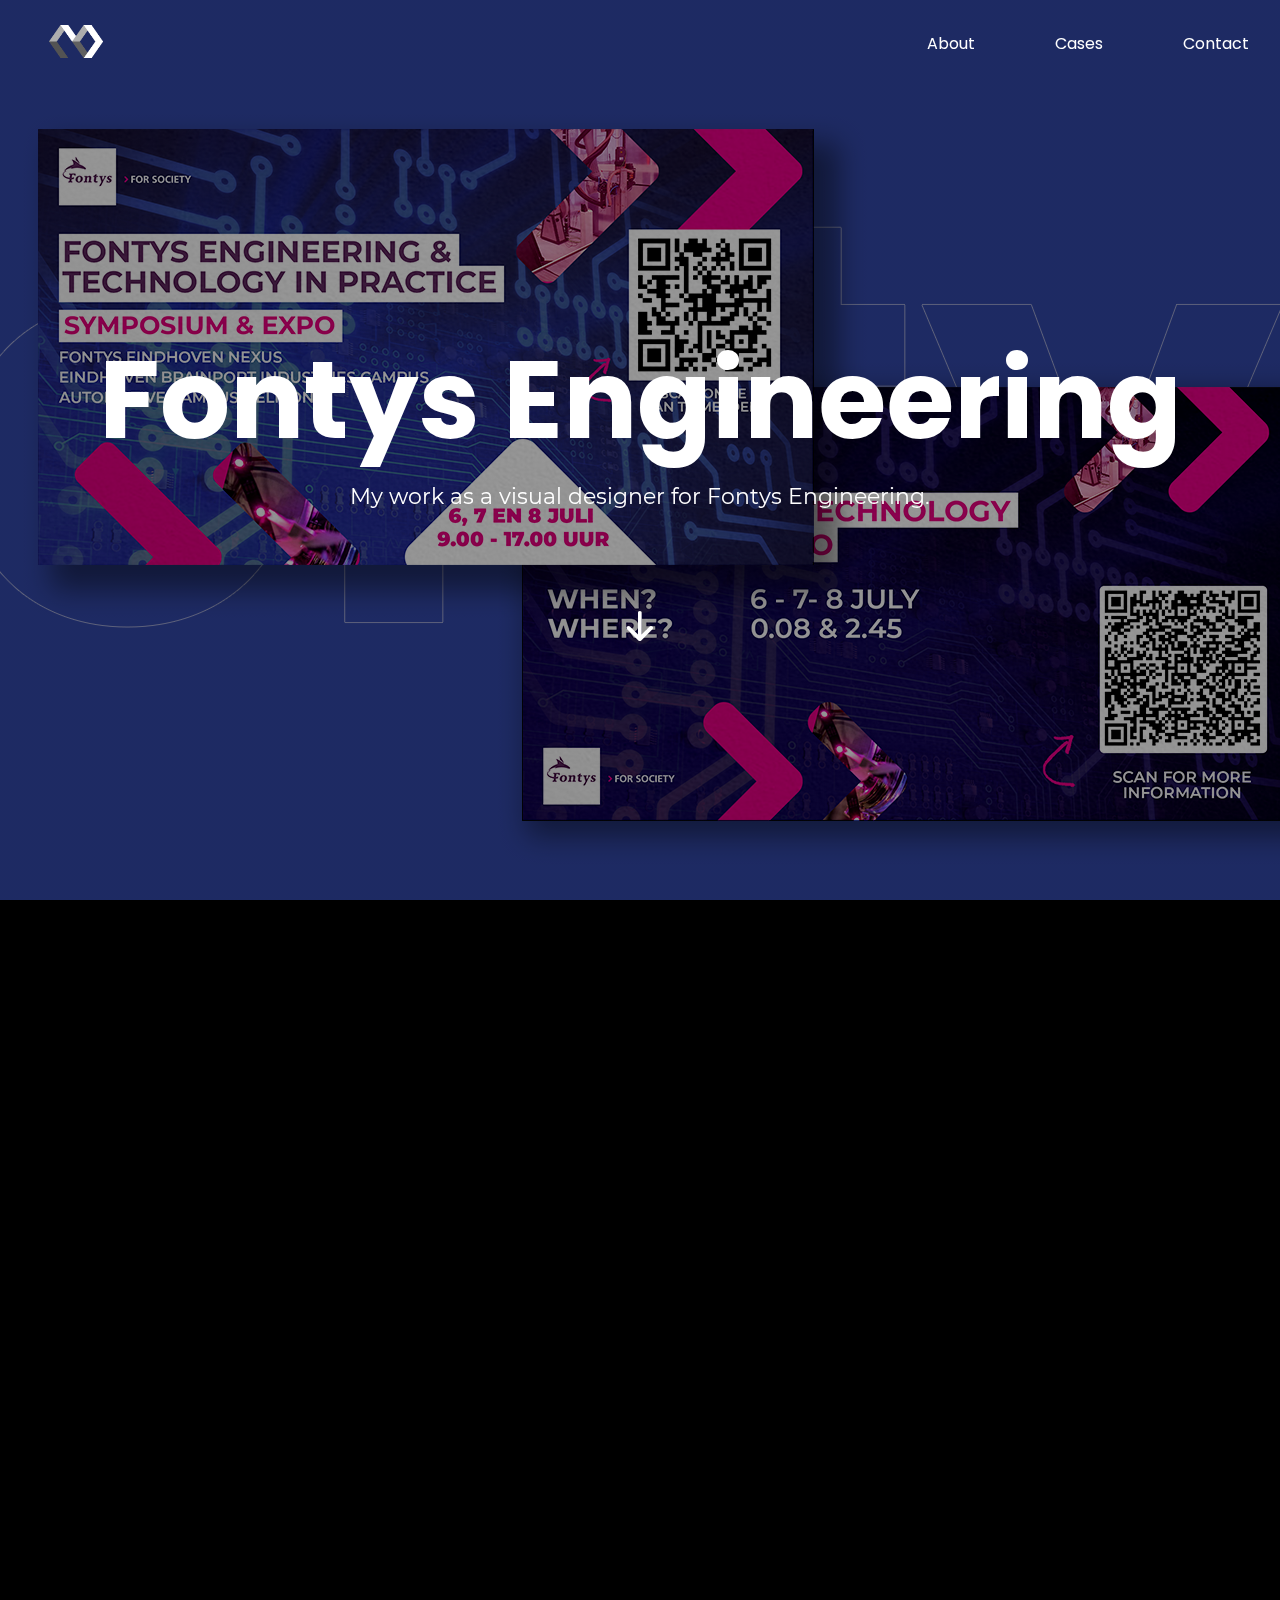
==== fontys.html @ a90e175c "Next-project knoppen toegevoegd" ====
<!doctype html>
<!--

  __  __      _   _          _____ _     _ _
 |  \/  |    | | | |        / ____| |   (_|_)
 | \  / | ___| |_| |_ ___  | |  __| |__  _ _ ___  ___ _ __
 | |\/| |/ _ \ __| __/ _ \ | | |_ | '_ \| | / __|/ _ \ '_ \
 | |  | |  __/ |_| ||  __/ | |__| | | | | | \__ \  __/ | | |
 |_|  |_|\___|\__|\__\___|  \_____|_| |_|_| |___/\___|_| |_|
                                         _/ |
                                        |__/
Wat leuk dat je op mijn site kijkt!
Interesse? De site is te vinden op mijn GitHub :)
Als je vragen hebt, neem vooral contact met me op. Ik help je graag!

-->

<html lang="en" xmlns="http://www.w3.org/1999/html">
<head>
    <meta charset="UTF-8">
    <meta name="viewport"
          content="width=device-width, user-scalable=no, initial-scale=1.0, maximum-scale=1.0, minimum-scale=1.0">
    <meta http-equiv="X-UA-Compatible" content="ie=edge">
    <link href="https://cdn.jsdelivr.net/npm/bootstrap@5.1.3/dist/css/bootstrap.min.css" rel="stylesheet"
          integrity="sha384-1BmE4kWBq78iYhFldvKuhfTAU6auU8tT94WrHftjDbrCEXSU1oBoqyl2QvZ6jIW3" crossorigin="anonymous">
    <link rel="stylesheet" href="css/style.css">
    <link rel="icon" href="img/mglogo.svg">
    <link rel="stylesheet" href="https://unpkg.com/aos@next/dist/aos.css">
    <link rel="stylesheet" href="https://cdn.jsdelivr.net/npm/bootstrap-icons@1.8.1/font/bootstrap-icons.css">
    <title>Fontys — Mette Ghijsen</title>
</head>
<body>

<header class="header">
    <nav class="navbar">
        <a href="index.html" class="nav-logo" cursor-class="arrow">
            <!--            <svg xmlns="http://www.w3.org/2000/svg" xmlns:xlink="http://www.w3.org/1999/xlink"-->
            <!--                 viewBox="0 0 194.13 164.74">-->
            <!--                <defs>-->
            <!--                    <style>.g {-->
            <!--                        isolation: isolate;-->
            <!--                    }-->

            <!--                    .h {-->
            <!--                        fill: #fff;-->
            <!--                        font-family: Nano, Nano;-->
            <!--                        font-size: 146.43px;-->
            <!--                    }</style>-->
            <!--                </defs>-->
            <!--                <g id="a" class="g">-->
            <!--                    <g id="b">-->
            <!--                        <text class="h" transform="translate(110.69 128.13)">-->
            <!--                            <tspan x="0" y="0">g</tspan>-->
            <!--                        </text>-->
            <!--                    </g>-->
            <!--                    <g id="c">-->
            <!--                        <image id="d" transform="translate(42.24 55.27) scale(.24)"-->
            <!--                               xlink:href="[data-uri]"/>-->
            <!--                    </g>-->
            <!--                    <g id="e">-->
            <!--                        <image id="f" transform="translate(0 55.27) scale(.24)"-->
            <!--                               xlink:href="[data-uri]"/>-->
            <!--                    </g>-->
            <!--                </g>-->
            <!--            </svg>-->
            <img src="img/metteghijsenlogo.png" alt="mglogo">
        </a>
        <ul class="nav-menu">
            <li class="nav-item">
                <a href="#nicetomeetyou" class="nav-link" cursor-class="arrow">About</a>
            </li>
            <li class="nav-item">
                <a href="#cases" class="nav-link" cursor-class="arrow">Cases</a>
            </li>
            <li class="nav-item">
                <a href="#contact" class="nav-link" cursor-class="arrow">Contact</a>
            </li>
        </ul>
        <div class="hamburger" cursor-class="arrow">
            <span class="bar"></span>
            <span class="bar"></span>
            <span class="bar"></span>
        </div>
    </nav>
</header>

<main class="content">
    <div id="cursor">
        <div class="cursor__circle"></div>
    </div>

    <!--    Project header-->
    <section class="project-header fontys-engineering">
        <div class="container">
            <div class="row">
                <div class="col-sm-12 project-title" data-aos="fade-up" data-aos-duration="500">
                    <p>Fontys Engineering</p>
                </div>
                <div class="col-sm-12">
                    <div class="project-subtitle" data-aos="fade-up" data-aos-duration="500">
                        <p>My work as a visual designer for Fontys Engineering.</p>
                    </div>
                </div>
                <div class="col-sm-12">
                    <a class="scrolldown" href="#project-description"><i class="bi bi-arrow-down-short"
                                                                         cursor-class="arrow"></i></a>
                </div>
            </div>
        </div>
    </section>

    <section class="project-description" id="project-description">
        <div class="container">
            <div class="row">
                <div class="col-sm-6" data-aos="fade-up" data-aos-duration="500">
                    <div class="title-filled">
                        <h2> talking about <br> my side job</h2>
                    </div>
                </div>
                <div class="col-sm-6">
                    <div class="description-text" data-aos="fade-up" data-aos-duration="500">
                        <p>As a side job, during my first and second year I worked at Fontys Centre of Expertise, a
                            department that falls within Fontys Engineering. Every semester Fontys organizes a symposium
                            for all its students. This way students can show their work, and get in
                            contact with large companies. <br><br> My task was to create all the web pages within the
                            Fontys website. These webpages were used to showcase the students' projects. I also had to
                            make
                            posters, Photoshop templates, cards and LinkedIn posts for promotion. I also made
                            the visual presentation for during the symposium.
                            <br><br>
                            All the webpages weren't made using plain HTML, CSS and Javascript. Instead they were made
                            using a content management system. Since I worked with this system for over a year, I became
                            proficient with the program.
                        </p>

                        <a href="https://fontys.nl/Onderzoek/Ondersteunende-technologieen-1/Kennisdelen/Engineering-and-Technology-in-Practice-July-2022.htm"
                           target="_blank" cursor-class="arrow">→
                            Fontys Symposium Landing Page</a>
                        <br>
                        <a href="https://fontys.nl/Onderzoek/Ondersteunende-technologieen-1/Kennisdelen/Engineering-and-Technology-in-Practice-July-2022/Overview-projects-Applied-Natural-Sciences.htm"
                           target="_blank" cursor-class="arrow">→
                            Fontys Project Overview Page</a>
                    </div>
                </div>
                <div class="col-sm-4">
                    <div class="project-image">
                        <img src="img/case-img/fontys/Scherm.png" alt="project-image" data-aos="fade-up"
                             data-aos-duration="500">
                    </div>
                </div>
                <div class="col-sm-4">
                    <div class="project-image">
                        <img src="img/case-img/fontys/PlattegrondNexus01.png" alt="project-image" data-aos="fade-up"
                             data-aos-duration="500">
                    </div>
                </div>
                <div class="col-sm-4">
                    <div class="project-image">
                        <img src="img/case-img/fontys/PlattegrondNexus2.png" alt="project-image" data-aos="fade-up"
                             data-aos-duration="500">
                    </div>
                </div>
            </div>
        </div>
        </div>
    </section>

    <section class="project-description">
        <div class="container">
            <div class="row">
                <div class="col-sm-6" data-aos="fade-up" data-aos-duration="500">
                    <div class="title-filled">
                        <h2>psd templates</h2>
                    </div>
                    <div class="title-outline">
                        <h2>for students</h2>
                    </div>
                </div>
                <div class="col-sm-6">
                    <div class="description-text" data-aos="fade-up" data-aos-duration="1000">
                        <p>At the second edition of Engineering & Technology in Practice, there was not only a
                            symposium, but also an exhibition in the school building. Students could place their school
                            project somewhere in the building. In order to match projects to the right students, posters
                            had to be made.
                            <br><br>
                            My task was to create a PSD template for these posters in the style of
                            Fontys Engineering that the students could fill out.
                        </p>
                    </div>
                </div>
                <div class="project-image">
                    <img src="img/case-img/fontys/psdtemplate.PNG" alt="project-image" data-aos="fade-up"
                         data-aos-duration="500">
                </div>
            </div>
        </div>
    </section>

    <section class="project-description">
        <div class="container">
            <div class="row">
                <div class="col-sm-6" data-aos="fade-up" data-aos-duration="500">
                    <div class="title-filled">
                        <h2>visual elements</h2>
                    </div>
                    <div class="title-outline">
                        <h2>examples</h2>
                    </div>
                    <div class="project-image">
                        <img src="img/case-img/fontys/PlattegrondPoster3.png" alt="project-image" data-aos="fade-up"
                             data-aos-duration="500">
                    </div>
                </div>
                <div class="col-sm-6">
                    <div class="project-image">
                        <img src="img/case-img/fontys/Planning1.png" alt="project-image" data-aos="fade-up"
                             data-aos-duration="500">
                    </div>
                    <div class="project-image">
                        <img src="img/case-img/fontys/UitnodigingOudersV4.png" alt="project-image" data-aos="fade-up"
                             data-aos-duration="500">
                    </div>
                    <div class="project-image">
                        <img src="img/case-img/fontys/Innovation%20Engineering.png" alt="project-image" data-aos="fade-up"
                             data-aos-duration="500">
                    </div>
                </div>
                <div class="col-sm-6">
                    <div class="project-image">
                        <img src="img/case-img/fontys/Mechatronics.png" alt="project-image" data-aos="fade-up"
                             data-aos-duration="500">
                    </div>
                    <div class="project-image">
                        <img src="img/case-img/fontys/Automotive.png" alt="project-image" data-aos="fade-up"
                             data-aos-duration="500">
                    </div>
                </div>
                <div class="col-sm-6">
                    <div class="project-image">
                        <img src="img/case-img/fontys/Applied%20Natural%20Sciences.png" alt="project-image" data-aos="fade-up"
                             data-aos-duration="500">
                    </div>
                    <div class="project-image">
                        <img src="img/case-img/fontys/Electrical%20Engineering.png" alt="project-image" data-aos="fade-up"
                             data-aos-duration="500">
                    </div>
                </div>

            </div>
        </div>
    </section>

    <section class="whitespace">
        <h2 data-aos="fade-up" data-aos-duration="500">it's a wrap!</h2>
    </section>

    <section>
        <a href="pWebsiteS2.html" class="project-header portfolio-sem2 next-project">
            <div class="container">
                <div class="row">
                    <div class="col-sm-12 project-title" data-aos="fade-up" data-aos-duration="500">
                        <p>Portfolio S2</p>
                    </div>
                    <div class="col-sm-12">
                        <div class="project-subtitle" data-aos="fade-up" data-aos-duration="500" cursor-class="arrow">
                            <p>Next case →</p>
                        </div>
                    </div>
                </div>
            </div>
        </a>
    </section>

    <section class="contact" id="contact">
        <div class="container">
            <div class="row">
                <div class="col-sm-12" data-aos="fade-up" data-aos-duration="500">
                    <div class="contact-title">
                        <h2>let's talk!</h2>
                    </div>
                </div>
                <div class="col-sm-12" data-aos="fade-up" data-aos-duration="500">
                    <div class="contact-description">
                        <div class="contact-description-heading">
                            <p>
                                Do you have a new challenge for me or just want to say hello? <br>
                                Then contact me via email or social media. Talk to you there!
                            </p>
                        </div>

                        <h3>Say hello</h3>
                        <p><a href="mailto: mette.ghijsen@student.fontys.nl" cursor-class="arrow"> →
                            mette.ghijsen@student.fontys.nl</a></p>

                        <h3>Social Media</h3>
                        <p><a href="https://github.com/metteghijsen" target="_blank" cursor-class="arrow">→
                            Github </a><br>
                            <a href="https://www.linkedin.com/in/mette-ghijsen-857594203/" target="_blank"
                               cursor-class="arrow"> →
                                LinkedIn</a>
                        </p>
                    </div>
                    <div class="copyright">
                        <p id="copyright"></p>
                    </div>
                </div>
            </div>
        </div>
    </section>
</main>

<a class="gotopbutton" id="gotopbutton" cursor-class="arrow" href="#"><i class="bi bi-arrow-up-short"></i></a>

<script src="https://unpkg.com/aos@next/dist/aos.js"></script>
<script>
    AOS.init();
</script>
<script src="script/script.js"></script>
</body>
</html>
---- css/style.css ----
@import url('https://fonts.googleapis.com/css2?family=Roboto:ital,wght@0,500;1,400&display=swap');

:root{
    --background-color: #000000;
    --blue: #4369FB;
    --red: #E85D5D;
    --yellow: #FFB650;
    --green: #09CC71;
    --text-color: white;
}

html, body {
    height: 100%;
    min-height: 100%;
    margin: 0;
    scroll-behavior: smooth;
    background-color: var(--background-color);
    user-select: none;
}

body{
    overflow-x: hidden;
}

/* width */
::-webkit-scrollbar {
    display: none;
}

@font-face {
    font-family: "Nano";
    src: url("../fonts/nano.woff") format("woff");
}

@font-face {
    font-family: "Poppins-Regular";
    src: url("../fonts/Poppins-Regular.woff") format("woff");
}

@font-face {
    font-family: "Poppins-Bold";
    src: url("../fonts/Poppins-Bold.woff") format("woff");
}

@font-face {
    font-family: "Montserrat-Regular";
    src: url("../fonts/Montserrat-Regular.woff") format("woff");
}

@font-face {
    font-family: "Montserrat-Semibold";
    src: url("../fonts/Montserrat-SemiBold.ttf") format("truetype");
}

@font-face {
    font-family: "Montserrat-Bold";
    src: url("../fonts/Montserrat-Bold.woff") format("woff");
}

@keyframes  moveDown{
    0% {
        transform: translateY(0vh);
    }
    100% {
        transform: translateY(2vh);
    }
}

/*@keyframes moveShape{*/
/*    0% {*/
/*        transform: translateY(0vh) rotate(90deg) scale(2);*/
/*    }*/
/*    50% {*/
/*        transform: translateY(2vh) rotate(90deg) scale(2);*/
/*    }*/
/*    100% {*/
/*        transform: translateY(0vh) rotate(90deg) scale(2);*/
/*    }*/
/*}*/

/*Cursor styling*/
#cursor {
    position: fixed;
    z-index: 99;
    left: 0;
    top: 0;
    pointer-events: none;
    will-change: transform;
    mix-blend-mode: difference;
}

@media (hover: hover) and (pointer: fine) {
    .cursor__circle {
        width: 64px;
        height: 64px;
        margin-top: -50%;
        margin-left: -50%;
        border-radius: 50%;
        border: solid 1px rgba(227, 222, 193, 0.64);
        transition: opacity 0.3s cubic-bezier(0.25, 1, 0.5, 1),
        background-color 0.3s cubic-bezier(0.25, 1, 0.5, 1),
        border-color 0.3s cubic-bezier(0.25, 1, 0.5, 1),
        width 0.3s cubic-bezier(0.25, 1, 0.5, 1),
        height 0.3s cubic-bezier(0.25, 1, 0.5, 1);
    }

    #cursor.arrow .cursor__circle{
        width: 128px;
        height: 128px;
        background-color: var(--blue);
        border-color: var(--blue);
    }

    #cursor.arrow::after{
        content: '';
        position: absolute;
        left: -50%;
        top: -50%;
        width: 100%;
        height: 100%;
        background-image: url('https://svgshare.com/i/MzQ.svg');
        background-repeat: no-repeat;
        background-position: center;
    }

    #cursor.subtle .cursor__circle{
        opacity: 0.16;
    }

    #cursor.overlay .cursor__circle{
        width: 48px;
        height: 48px;
        background-color: rgba(227, 222, 193, 0.08);
        border-color: transparent;
    }
}

* {
    margin: 0;
    padding: 0;
    border: none;
    outline: none;
    text-decoration: none;
}

a{
    text-decoration: none;
}

.image-container{
    overflow: hidden;
    cursor: pointer;
    width: 100%;
    height: 75%;
    /*   margin-bottom: 0.5vw; */
    margin-top: 10vw;
}

.image-container img{
    width: 100%;
    height: 100%;
    object-fit: cover;
    filter: brightness(95%);
    transition: transform 0.6s cubic-bezier(0.25, 1, 0.5, 1);
}

.underline{
    position: relative;
    display: inline-block;
    cursor: pointer;
}

.underline::after{
    content: '';
    position: absolute;
    left: 0;
    bottom: 0;
    width: 100%;
    height: 1px;
    background-color: #000000;
    opacity: 0.32;
    transition: opacity 0.3s cubic-bezier(0.25, 1, 0.5, 1);
}

@media (hover: hover) and (pointer: fine) {
    .image-container:hover img{
        transform: scale(1.1);
    }

    .underline:hover::after{
        opacity: 1;
    }

    section::after{
        display: none;
    }
}
/*Einde cursor styling*/

/*Algemene styling*/
* {
    margin: 0;
    padding: 0;
    box-sizing: border-box;
}

/*Nav-styling*/

.header{
    background-color: var(--background-color);
}

.scrollfader{
    background-image: url("../img/scrollfader.png");
    background-repeat: repeat-x;
    width: 100%;
    height: 68px;
    position: fixed;
    top: 0;
    z-index: 1;
}

.navbar {
    display: flex;
    justify-content: space-between;
    align-items: center;
    padding: 1rem 2.5rem 1rem 2.5rem;
    margin: 1vh;

    position: fixed;
    top: 0;
    left: 0;
    width: 100vw;
    z-index: 99;
}

.hamburger {
    display: none;
}

.bar {
    display: block;
    width: 25px;
    height: 3px;
    margin: 5px auto;
    -webkit-transition: all 0.3s ease-in-out;
    transition: all 0.3s ease-in-out;
    background-color: var(--text-color);
}

.nav-menu {
    display: flex;
    justify-content: space-between;
    align-items: center;
    list-style-type: none;
}

.nav-item {
    margin-left: 5rem;
}

.nav-link{
    font-family: Poppins-Regular, sans-serif;
    font-size: 16px;
    color: var(--text-color);
    transition: ease .5s;
}

.nav-link:hover{
    opacity: .5;
    color: var(--text-color);
    transition: ease .5s;
}

/*.nav-logo{*/
/*    width: 5%;*/
/*    z-index: 5;*/
/*}*/

a.nav-logo{
    width: 10%;
}

.nav-logo img{
    width: 45%;
    z-index: 5;
}

/*Home-styling*/

.home-header{
    background-color: var(--background-color);
    height: 100vh;
    padding: 15vh 0 15vh 0;
}

.name{
    color: var(--text-color);
    font-size: 110px;
    display: flex;
    justify-content: center;
    cursor: default;
    transition: 0.5s !important;
    margin-top: 7%;
}

.name:hover{
    color: var(--background-color);
    text-decoration: none;
    text-shadow: 0 -1px 0 #FFF,
    1px -1px 0 #FFFFFF,
    1px 0 0 #FFFFFF,
    1px 1px 0 #FFFFFF,
    0 1px 0 #FFFFFF,
    -1px 1px 0 #FFFFFF,
    -1px 0 0 #FFFFFF,
    -1px -1px 0 #FFFFFF;
}

.name p{
    margin: 0;
    text-align: center;
    font-family: Poppins-Bold, sans-serif;
}

.name-description p{
    font-family: "Montserrat-Regular", sans-serif;
    color: white;
    font-size: 22px;
    text-align: center;
    cursor: default;
}

.shapes{
    margin-top: 20px;
    display: flex;
    justify-content: center;
    align-items: center;
}

.circle{
    background-color: var(--background-color);
    padding: 12px;
    border: solid 8px var(--red);
    border-radius: 50%;
    margin: 5px;
}

.triangle{
    border-left: 20px solid transparent;
    border-right: 20px solid transparent;
    border-bottom: 35px solid var(--blue);
    margin: 5px;
}

.square{
    background-color: var(--background-color);
    padding: 12px;
    border: solid 8px var(--yellow);
    margin: 5px;
}

.diamond{
    background-color: var(--green);
    padding: 15px;
    transform: rotate(45deg);
    margin: 10px;
}

.scrolldown{
    margin-top: 8%;
    bottom: 0;
    display: flex;
    justify-content: center;
    text-decoration: none;
    text-align: center;
    line-height: 60px;
    font-size: 60px;
    animation: moveDown 2s infinite;
    animation-direction: alternate;
    animation-timing-function: ease-in-out;
    color: var(--text-color) !important;
}

.gotopbutton{
    opacity: 0;
    pointer-events: none;
    position: fixed;
    bottom: 40px;
    right: 50px;
    z-index: 99;

    text-decoration: none;
    text-align: center;
    line-height: 60px;
    font-size: 60px;
    color: var(--text-color) ;
    transition: all .2s;
}

.gotopbutton:focus{
    color: var(--text-color) !important;
}

.gotopbutton:hover{
    transform: translateY(-10px) !important;
    color: var(--text-color)  !important;
}

/*Nice to meet you*/

.nicetomeetyou{
    padding-top: 15vh;
    height: 100vh
}

.nicetomeetyou-shapes{
    position: absolute;
    top: 150%;
    left: 90%;
    z-index: 10;
    animation: moveDown 2s infinite;
    animation-direction: alternate;
    animation-timing-function: ease-in-out;
}

.nicetomeetyou-shapes>.circle{
    position: absolute;
    padding: 150px;
    left: -3vw;
    top: -20vh;
    border-width: 30px;
}

.nicetomeetyou-shapes>.triangle{
    position: absolute;
    top: 40vh;
    right: 5vw;
    transform: rotate(107deg) scale(3.5);
}

.nicetomeetyou-shapes>.square{
    transform: scale(3);
    top: -12vh;
    right: 9vw;
    position: absolute;
}

.nicetomeetyou-shapes>.diamond{
    background-color: var(--green);
    padding: 15px;
    margin: 10px;
    position: absolute;
    right: 16vw;
    top: 12vh;
    transform: scale(3.5) rotate(45deg);
}

.title-outline h2{
    font-family: Poppins-Bold, sans-serif;
    font-size: 70px;
    white-space: nowrap;

    -webkit-text-stroke-color: #333;
    -webkit-text-stroke-width: 2px;
    color: transparent;
    transition: color .5s ease !important;
}

.title-outline h2:hover{
    color: #333;
    transition: color .5s ease !important;
}

.title-filled h2{
    font-family: Poppins-Bold, sans-serif;
    font-size: 70px;
    white-space: nowrap;
    margin: 10px 0;
    color: var(--text-color);
}

/*skills*/
.skills{
    height: 50vh;
}

.skill-container{
    margin: 3vh 0 3vh 0;
}

.skill-bar{
    width: 100%;
    background-color: #333333;
    border-radius: 30px;
}

.skill{
    padding-top: 5px;
    padding-bottom: 5px;
}

.skill-details{
    width: 100%;
    display: flex;
    justify-content: space-between;

    font-family: Montserrat-Regular, sans-serif;
    color: var(--text-color);
    opacity: .7;
}

.skill-details p{
    margin-bottom: 3px;
}

.fill{
    border-radius: 30px;
    background-color: var(--text-color);
}

.html{
    width: 0;
    animation: html-fill 1.5s forwards;
}

.javascript{
    width: 0;
    animation: javascript-fill 1.5s forwards;
}

.vue{
    width: 0;
    animation: vue-fill 1.5s forwards;
}

.php{
    width: 0;
    animation: php-fill 1.5s forwards;
}

.photoshop{
    width: 0;
    animation: ps-fill 1.5s forwards;
}

.figma{
    width: 0;
    animation: figma-fill 1.5s forwards;
}

.adobexd{
    width: 0;
    animation: adobexd-fill 1.5s forwards;
}

.firebase{
    width: 0;
    animation: firebase-fill 1.5s forwards;
}

.indesign{
    width: 0;
    animation: indesign-fill 1.5s forwards;
}

@keyframes html-fill{
    100%{
        width: 100%;
    }
}

@keyframes javascript-fill{
    100%{
        width: 75%;
    }
}

@keyframes vue-fill{
    100%{
        width: 15%;
    }
}

@keyframes php-fill{
    100%{
        width: 15%;
    }
}

@keyframes ps-fill{
    100%{
        width: 90%;
    }
}

@keyframes figma-fill{
    100%{
        width: 70%;
    }
}

@keyframes adobexd-fill{
    100%{
        width: 60%;
    }
}

@keyframes firebase-fill{
    100%{
        width: 35%;
    }
}

@keyframes indesign-fill{
    100%{
        width: 30%;
    }
}

/*Cases*/
.filter-clicked{
    background-color: var(--text-color) !important;
}

.filter-clicked p{
    color: #333333 !important;
}

.filter-buttons{
    display: flex;
    justify-content: center;
    align-items: center;
}

.filterButton{
    background-color: #333333;
    border-radius: 100px;
    height: 6vh;
    margin: 0 10px 4vh 0;
}

.filterButton p{
    /*font-family: Montserrat-Semibold, sans-serif;*/
    font-family: Montserrat-Regular, sans-serif;
    font-size: 22px;
    text-align: center;
    color: var(--text-color);
    padding: 0 25px 0 25px;
    line-height: 6vh;
}

.cases{
    margin: 0;
    padding: 0;
    border: 0;
}

.cases-header{
    width: 100%;
    background-position: center;
    background-repeat: repeat-x;
    transform: scale(2.5);
    margin: 5vh 0 16vh 0;
    background-color: var(--background-color);
}

.img-wrapper{
    overflow: hidden;
}

.img-wrapper img{
    min-height: 210px;
}

.cases-wrapper{
    display: flex;
    justify-content: center;
}

.case{
    height: 40vh;
    text-decoration: none;
    transition: all .5s ease;
    box-sizing: border-box;
    border: 5px solid transparent;
    background-clip:padding-box;
}

.overlay{
    width: 106%; height:100%;
    background: black;
    opacity: 0;
    -webkit-transition: all 1s;
    transition: opacity .5s ease-in-out;

    display: flex;
    justify-content: center;
    align-items: center;
    z-index: 50;
}

.case:hover .overlay{
    opacity: .6;
}

.case:hover .text{
    opacity: 1;
}

.text{
    opacity: 0;
    transition: opacity .5s ease-in-out;
    text-align: center;
    z-index: 100;
}

.case-bg{
    background-repeat: no-repeat;
    background-position: center;
    background-size: cover;
}

.case-text{
    display: flex;
    justify-content: center;
    align-items: center;
    flex-direction: column;
}

.case>.overlay>h2{
    font-family: "Montserrat-Regular", sans-serif;
    font-size: 40px;
    white-space: nowrap;
    color: var(--text-color);
}

.printpal{
    background-color: #1ad7a8;
    background-image: url("../img/cases-bg/printpalbackground.png");
}

.nore{
    background-image: linear-gradient(rgba(0, 0, 0, 0.3), rgba(0, 0, 0, 0.3)),url("../img/cases-bg/norebackground.png")
}

.salvemundi{
    background-image: url("../img/cases-bg/samubackground.png");
}

.fontys-engineering{
    background-image: linear-gradient(rgba(0, 0, 0, 0.4), rgba(0, 0, 0, 0.4)), url("../img/cases-bg/fontysbackground.png");
}

.portfolio-sem2{
    background-image: linear-gradient(rgba(0, 0, 0, 0.4), rgba(0, 0, 0, 0.4)),url("../img/cases-bg/mettebackground.png");
}

/*Toolset styling*/
.toolset{
    height: 40vh;
}

.toolset h2{
    font-family: Poppins-Bold, sans-serif;
    color: var(--text-color);
    font-size: 70px;
    margin: 0 0 30px 0;
    line-height: 100px;
    cursor: default;
    text-align: center;
}

.toolset-items{
    display: flex;
    justify-content: center;
    align-items: center;
}

.toolset-item{
    display: flex;
    align-items: center;
    flex-direction: column;
    margin-bottom: 2vh;
}

.toolset-item>img{
    height: 12vh;
    width: auto;
}

.toolset-item>h3{
    font-family: Montserrat-Bold, sans-serif;
    font-size: 24px;
    text-align: center;
    color: var(--text-color);
    margin-top: 1vh;
}

.toolset-item>p{
    font-family: Montserrat-Regular, sans-serif;
    font-size: 18px;
    text-align: center;
    color: var(--text-color);
    margin-top: -1vh;
}

/*Partners styling*/
.partners{
    height: 45vh;
    margin-top: 3vh;
    background-color: var(--background-color);
}

.partner-logos{
    margin-top: 4vh;
    display: flex;
    justify-content: center;
    align-items: center;
}

.partner-logos a img{
    width: 25vh;
    height: auto;
    display: flex;
    margin: 5vh;
    opacity: .5;
    transition: ease .5s;
}

.DjDeugniet{
    width: 15vh !important;
    box-sizing: border-box;
}

.partner-logos img:hover{
    opacity: 1;
    transition: ease .5s;
}
/*playground styling*/

.playground{
    background-color: white;
    height: 100%;
    padding: 10vh 0 10vh 0;
    margin-bottom: 12vh;
}

.playground .title-filled h2{
    color: var(--background-color);
}

.playgr-projects {
    margin: 5vh 0 0 0;
}

.playgr-project{
    height: 30vh;
    text-decoration: none;
    transition: all .5s ease;
    box-sizing: border-box;
    border: 5px solid transparent;

    background-clip:padding-box;
    background-repeat: no-repeat;
    background-position: center;
    background-color: black;
    background-size: cover;
}

.playgr-project:hover{

}

.valorant{
    background-image: url("../img/playground-bg/valorant.png");
}

.simonsays{
    background-image: url("../img/playground-bg/simonsays.gif");
}

.rps{
    background-image: url("../img/playground-bg/rockpaperscissors.gif");
}

.css-snake{
    background-image: url("../img/playground-bg/css-snake.gif");
}

.stopwatch{
    background-image: url("../img/playground-bg/stopwatch.gif");
}

.metris{
    background-image: url("../img/playground-bg/metris.gif")
}

/*contact styling*/

.contact{
    padding: 30vh 0 25vh 0;
    background-color: var(--background-color);
    position: relative;
}

.contact h2{
    font-family: Poppins-Bold, sans-serif;
    color: var(--text-color);
    font-size: 70px;
    white-space: nowrap;
    line-height: 100px;
    cursor: default;
}

.contact p{
    font-family: Montserrat-Regular, sans-serif;
    color: var(--text-color);
    opacity: .7;
    cursor: default;
}

.contact h3{
    font-family: Montserrat-Bold, sans-serif;
    color: var(--text-color);
    margin: 0 0 5px 0;
    font-size: 20px;
    cursor: default;
}

.contact-description{
    margin: 25px 0;
}

.contact-description a{
    color: var(--text-color);
    text-decoration: none;
}

.contact-description-heading{
    margin-bottom: 40px;
}

.contact-shapes{
    position: absolute;
    top: 30%;
    left: 90%;
    z-index: 10;
    animation: moveDown 2s infinite;
    animation-direction: alternate;
    animation-timing-function: ease-in-out;
}

.contact-shapes>.circle{
    position: absolute;
    padding: 150px;
    left: -3vw;
    top: -20vh;
    border-width: 30px;
}

.contact-shapes>.triangle{
    position: absolute;
    top: 40vh;
    right: 5vw;
    transform: rotate(107deg) scale(3.5);
}

.contact-shapes>.square{
    transform: scale(3);
    top: -12vh;
    right: 9vw;
    position: absolute;
}

.contact-shapes>.diamond{
    background-color: var(--green);
    padding: 15px;
    margin: 10px;
    position: absolute;
    right: 16vw;
    top: 12vh;
    transform: scale(3.5) rotate(45deg);
}

.copyright p{
    font-family: Montserrat-Regular, sans-serif;
    color: var(--text-color);
    font-size: 15px;
    opacity: 1;
    margin: 60px 0 0 0;
    cursor: default;
}

.copyright a{
    color: var(--text-color);
    text-decoration: none;
}

.nodisplay{
    display: none;
}

@media only screen and (max-width: 768px) {
    .nav-menu {
        position: fixed;
        left: -100%;
        top: 6rem;
        flex-direction: column;
        background-color: var(--background-color);
        width: 100%;
        border-radius: 10px;
        text-align: center;
        transition: 0.3s;
        box-shadow:
                0 10px 27px rgba(0, 0, 0, 0.05);
    }

    .nav-menu.active {
        left: 0;
    }

    .nav-item {
        margin: 2.5rem 0;
    }

    .nav-logo img{
        width: 130%;
        margin-left: -2vh;
    }

    .hamburger {
        display: block;
        cursor: pointer;
    }

    .hamburger.active .bar:nth-child(2) {
        opacity: 0;
    }

    .hamburger.active .bar:nth-child(1) {
        transform: translateY(8px) rotate(45deg);
    }

    .hamburger.active .bar:nth-child(3) {
        transform: translateY(-8px) rotate(-45deg);
    }

    .name{
        font-size: 80px;
    }
    .nicetomeetyou h2{
        font-size: 40px;
    }
    .partner-logos svg{
        width: 30%;
        height: auto;
        display: flex;
        opacity: .8;
        margin: 30px;
    }
    .contact h2{
        font-size: 40px;
        line-height: 40px;
    }

    .playground h2{
        font-size: 40px;
        line-height: 40px;
    }

    .nicetomeetyou-shapes{
        display: none;
    }

    .contact-shapes {
        display: none;
    }

    .partner-logos{

    }
}

/*Project pages*/
.project-header-nav{
    background-color: transparent;
    position: relative;
    top: 0;
    left: 0;
}

.project-header{
    height: 100vh;
    background-position: center;
    display: flex;
    justify-content: center;
    align-items: center;
    position: relative;
    top: 0;
    left: 0;
}

.project-title{
    color: var(--text-color);
    font-size: 110px;
    display: flex;
    justify-content: center;
    align-items: center;
    cursor: default;
    transition: 0.5s !important;
    margin-top: 7%;
}

.project-title p{
    margin: 0;
    text-align: center;
    font-family: Poppins-Bold, sans-serif;
}

.project-subtitle p{
    font-family: "Montserrat-Regular", sans-serif;
    color: white;
    font-size: 22px;
    text-align: center;
    cursor: default;
}

.project-description{
    height: 100%;
    padding: 15vh 0 15vh 0;
}

.description-text{
    font-family: Montserrat-Regular, sans-serif;
    color: var(--text-color);
    margin: 25px 0;
    padding-top: 20px;
    opacity: .8;
    font-size: 16px;
    cursor: default;
    text-align: left;
}

.description-text a{
    color: var(--text-color);
    text-decoration: none;
    opacity: .7;
}

.project-image img{
    width: 100%;
    height: auto;
    /*border-radius: 20px;*/
    margin: 15px 0 15px 0
}

.project-image-header img{
    width: 100%;
    height: auto;
}

.whitespace{
    height: 50vh;
    display: flex;
    justify-content: center;
    align-items: center;
    background-color: var(--text-color);
}

.whitespace h2{
    font-family: Poppins-Bold, sans-serif;
    color: var(--background-color);
    font-size: 70px;
    margin: 0 0 30px 0;
    line-height: 100px;
    cursor: default;
    text-align: center;
}

.next-project{
    background-attachment: fixed;
    background-position: center;
    background-repeat: no-repeat;
    background-size: cover;
}
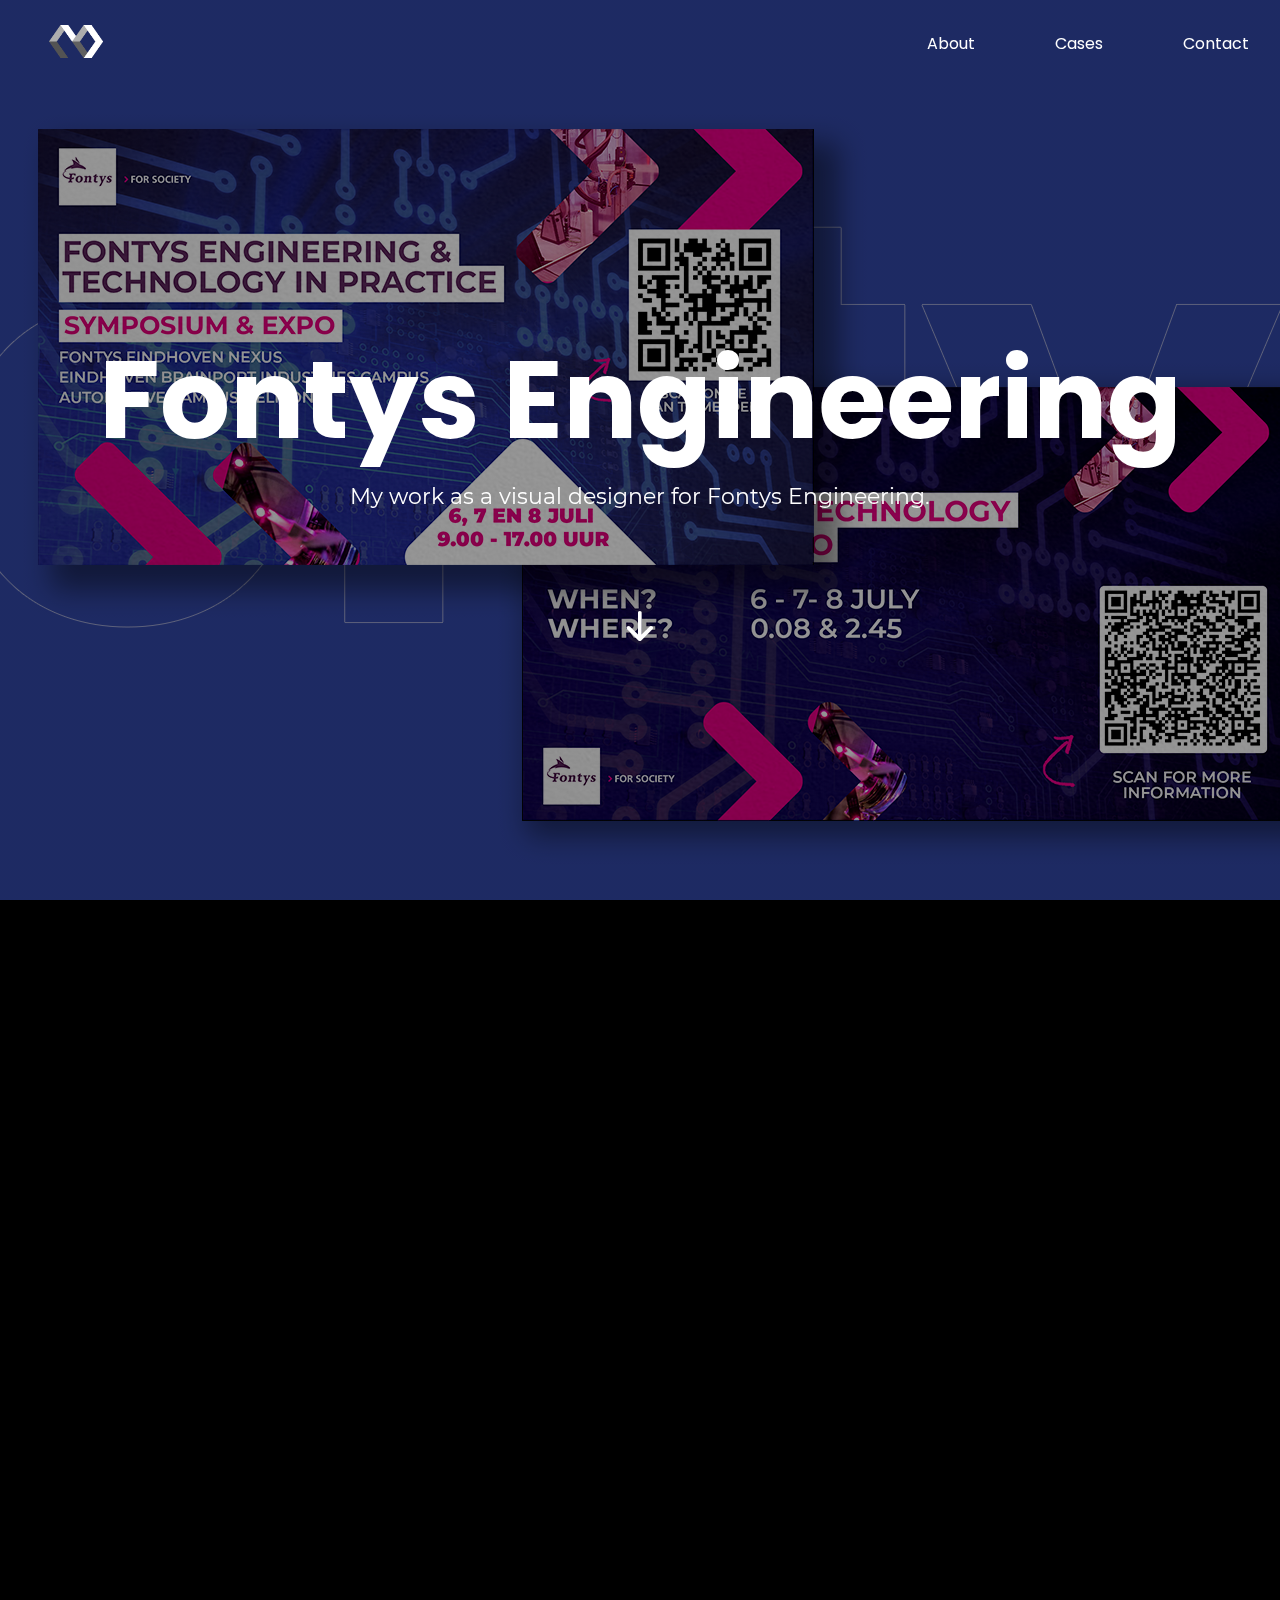
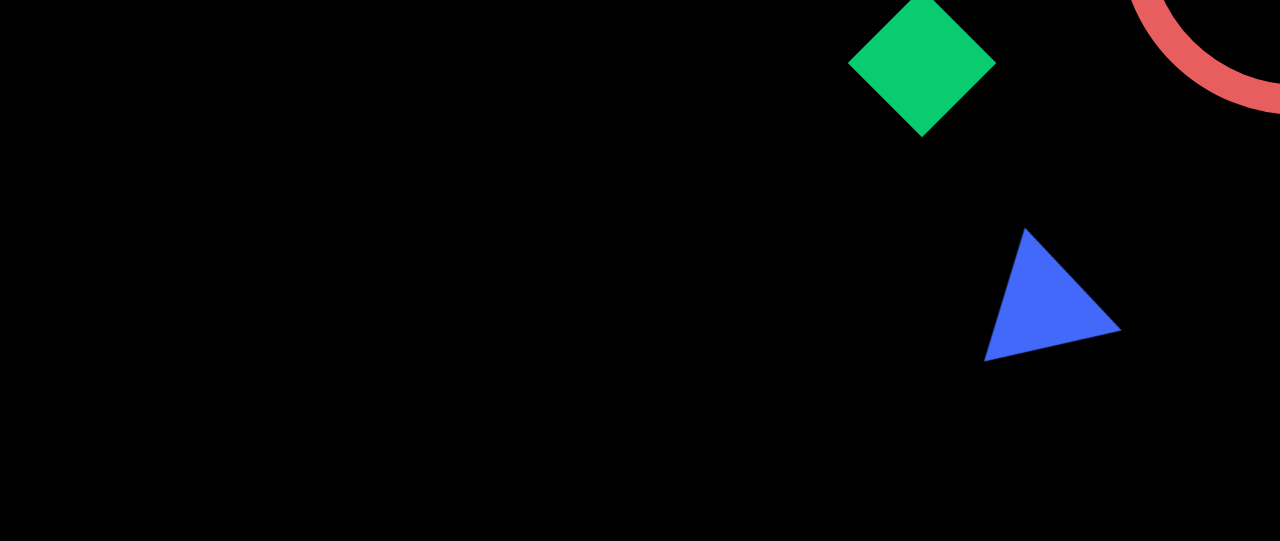
==== commit 7184f5b6: "Vormen toegevoegd bij alle contact-sections" ====
--- a/fontys.html
+++ b/fontys.html
@@ -24,7 +24,7 @@
     <link href="https://cdn.jsdelivr.net/npm/bootstrap@5.1.3/dist/css/bootstrap.min.css" rel="stylesheet"
           integrity="sha384-1BmE4kWBq78iYhFldvKuhfTAU6auU8tT94WrHftjDbrCEXSU1oBoqyl2QvZ6jIW3" crossorigin="anonymous">
     <link rel="stylesheet" href="css/style.css">
-    <link rel="icon" href="img/mglogo.svg">
+    <link rel="icon" href="img/mglogo.png">
     <link rel="stylesheet" href="https://unpkg.com/aos@next/dist/aos.css">
     <link rel="stylesheet" href="https://cdn.jsdelivr.net/npm/bootstrap-icons@1.8.1/font/bootstrap-icons.css">
     <title>Fontys — Mette Ghijsen</title>
@@ -34,35 +34,6 @@
 <header class="header">
     <nav class="navbar">
         <a href="index.html" class="nav-logo" cursor-class="arrow">
-            <!--            <svg xmlns="http://www.w3.org/2000/svg" xmlns:xlink="http://www.w3.org/1999/xlink"-->
-            <!--                 viewBox="0 0 194.13 164.74">-->
-            <!--                <defs>-->
-            <!--                    <style>.g {-->
-            <!--                        isolation: isolate;-->
-            <!--                    }-->
-
-            <!--                    .h {-->
-            <!--                        fill: #fff;-->
-            <!--                        font-family: Nano, Nano;-->
-            <!--                        font-size: 146.43px;-->
-            <!--                    }</style>-->
-            <!--                </defs>-->
-            <!--                <g id="a" class="g">-->
-            <!--                    <g id="b">-->
-            <!--                        <text class="h" transform="translate(110.69 128.13)">-->
-            <!--                            <tspan x="0" y="0">g</tspan>-->
-            <!--                        </text>-->
-            <!--                    </g>-->
-            <!--                    <g id="c">-->
-            <!--                        <image id="d" transform="translate(42.24 55.27) scale(.24)"-->
-            <!--                               xlink:href="[data-uri]"/>-->
-            <!--                    </g>-->
-            <!--                    <g id="e">-->
-            <!--                        <image id="f" transform="translate(0 55.27) scale(.24)"-->
-            <!--                               xlink:href="[data-uri]"/>-->
-            <!--                    </g>-->
-            <!--                </g>-->
-            <!--            </svg>-->
             <img src="img/metteghijsenlogo.png" alt="mglogo">
         </a>
         <ul class="nav-menu">
@@ -272,6 +243,12 @@
     </section>
 
     <section class="contact" id="contact">
+        <div class="contact-shapes">
+            <div class="circle"></div>
+            <div class="triangle"></div>
+            <div class="square"></div>
+            <div class="diamond"></div>
+        </div>
         <div class="container">
             <div class="row">
                 <div class="col-sm-12" data-aos="fade-up" data-aos-duration="500">
--- a/css/style.css
+++ b/css/style.css
@@ -411,7 +411,7 @@
 
 .nicetomeetyou{
     padding-top: 15vh;
-    height: 100vh
+    min-height: 100vh
 }
 
 .nicetomeetyou-shapes{
@@ -482,7 +482,7 @@
 
 /*skills*/
 .skills{
-    height: 50vh;
+    min-height: 50vh;
 }
 
 .skill-container{
@@ -566,7 +566,7 @@
 
 @keyframes html-fill{
     100%{
-        width: 100%;
+        width: 90%;
     }
 }
 
@@ -758,7 +758,7 @@
 
 /*Toolset styling*/
 .toolset{
-    height: 40vh;
+    min-height: 40vh;
 }
 
 .toolset h2{
@@ -1001,7 +1001,22 @@
     display: none;
 }
 
+/*tijdelijke css*/
+@media only screen and (max-width: 1038px) {
+    .partner-logos{
+        display: none;
+    }
+
+    .filter-buttons{
+        display: none;
+    }
+}
+/*eind tijdelijke css*/
+
 @media only screen and (max-width: 768px) {
+    body{
+        overflow-x: hidden;
+    }
     .nav-menu {
         position: fixed;
         left: -100%;
@@ -1016,6 +1031,10 @@
                 0 10px 27px rgba(0, 0, 0, 0.05);
     }
 
+    .nav-bar{
+        position: fixed;
+    }
+
     .nav-menu.active {
         left: 0;
     }
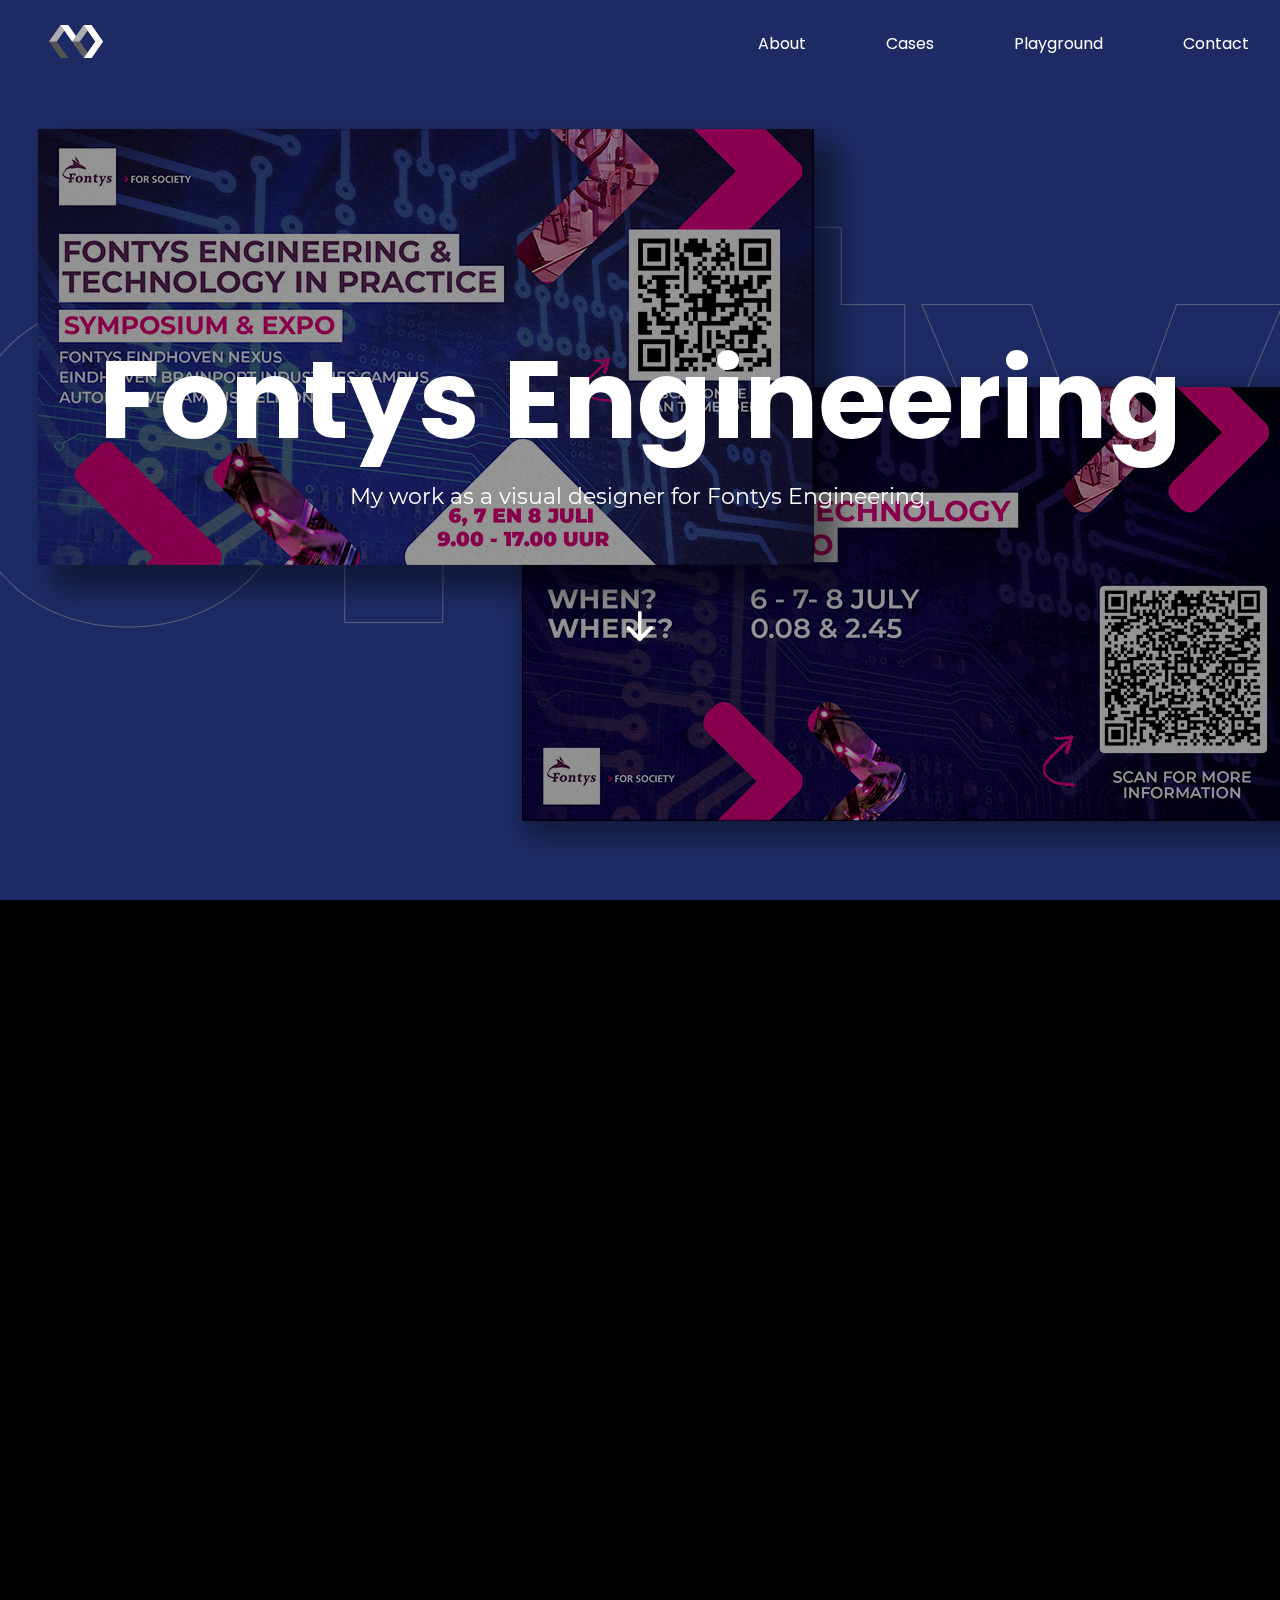
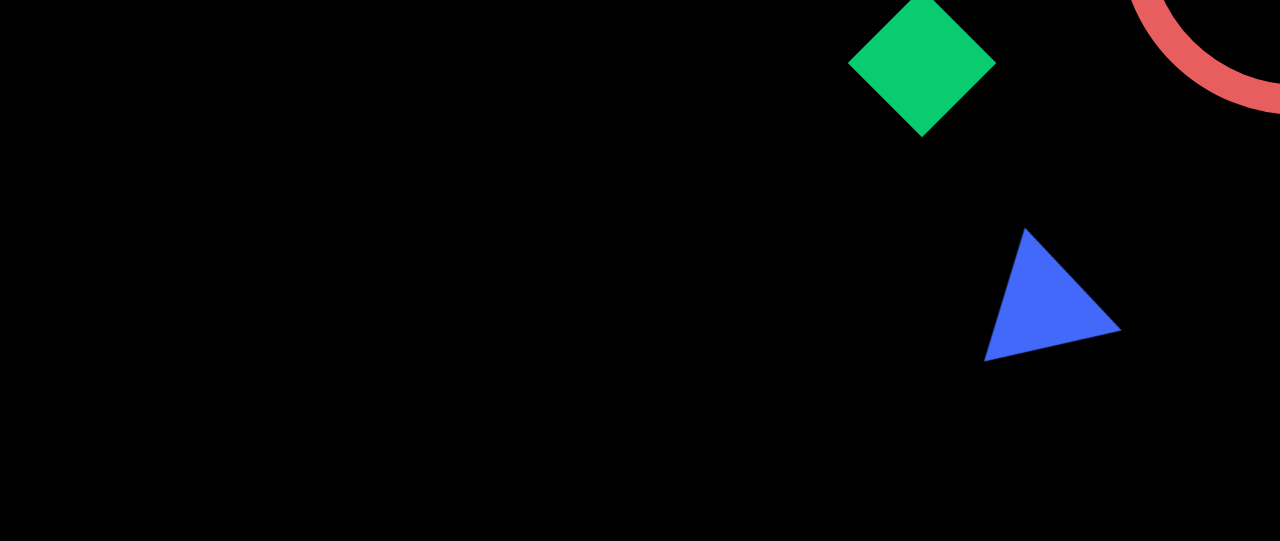
==== commit ad7f78ca: "Playground toegevoegd aan ALLE taakbalken" ====
--- a/fontys.html
+++ b/fontys.html
@@ -44,6 +44,9 @@
                 <a href="#cases" class="nav-link" cursor-class="arrow">Cases</a>
             </li>
             <li class="nav-item">
+                <a href="#playground" class="nav-link" cursor-class="arrow">Playground</a>
+            </li>
+            <li class="nav-item">
                 <a href="#contact" class="nav-link" cursor-class="arrow">Contact</a>
             </li>
         </ul>
--- a/css/style.css
+++ b/css/style.css
@@ -12,6 +12,7 @@
 html, body {
     height: 100%;
     min-height: 100%;
+    max-width: 100%;
     margin: 0;
     scroll-behavior: smooth;
     background-color: var(--background-color);
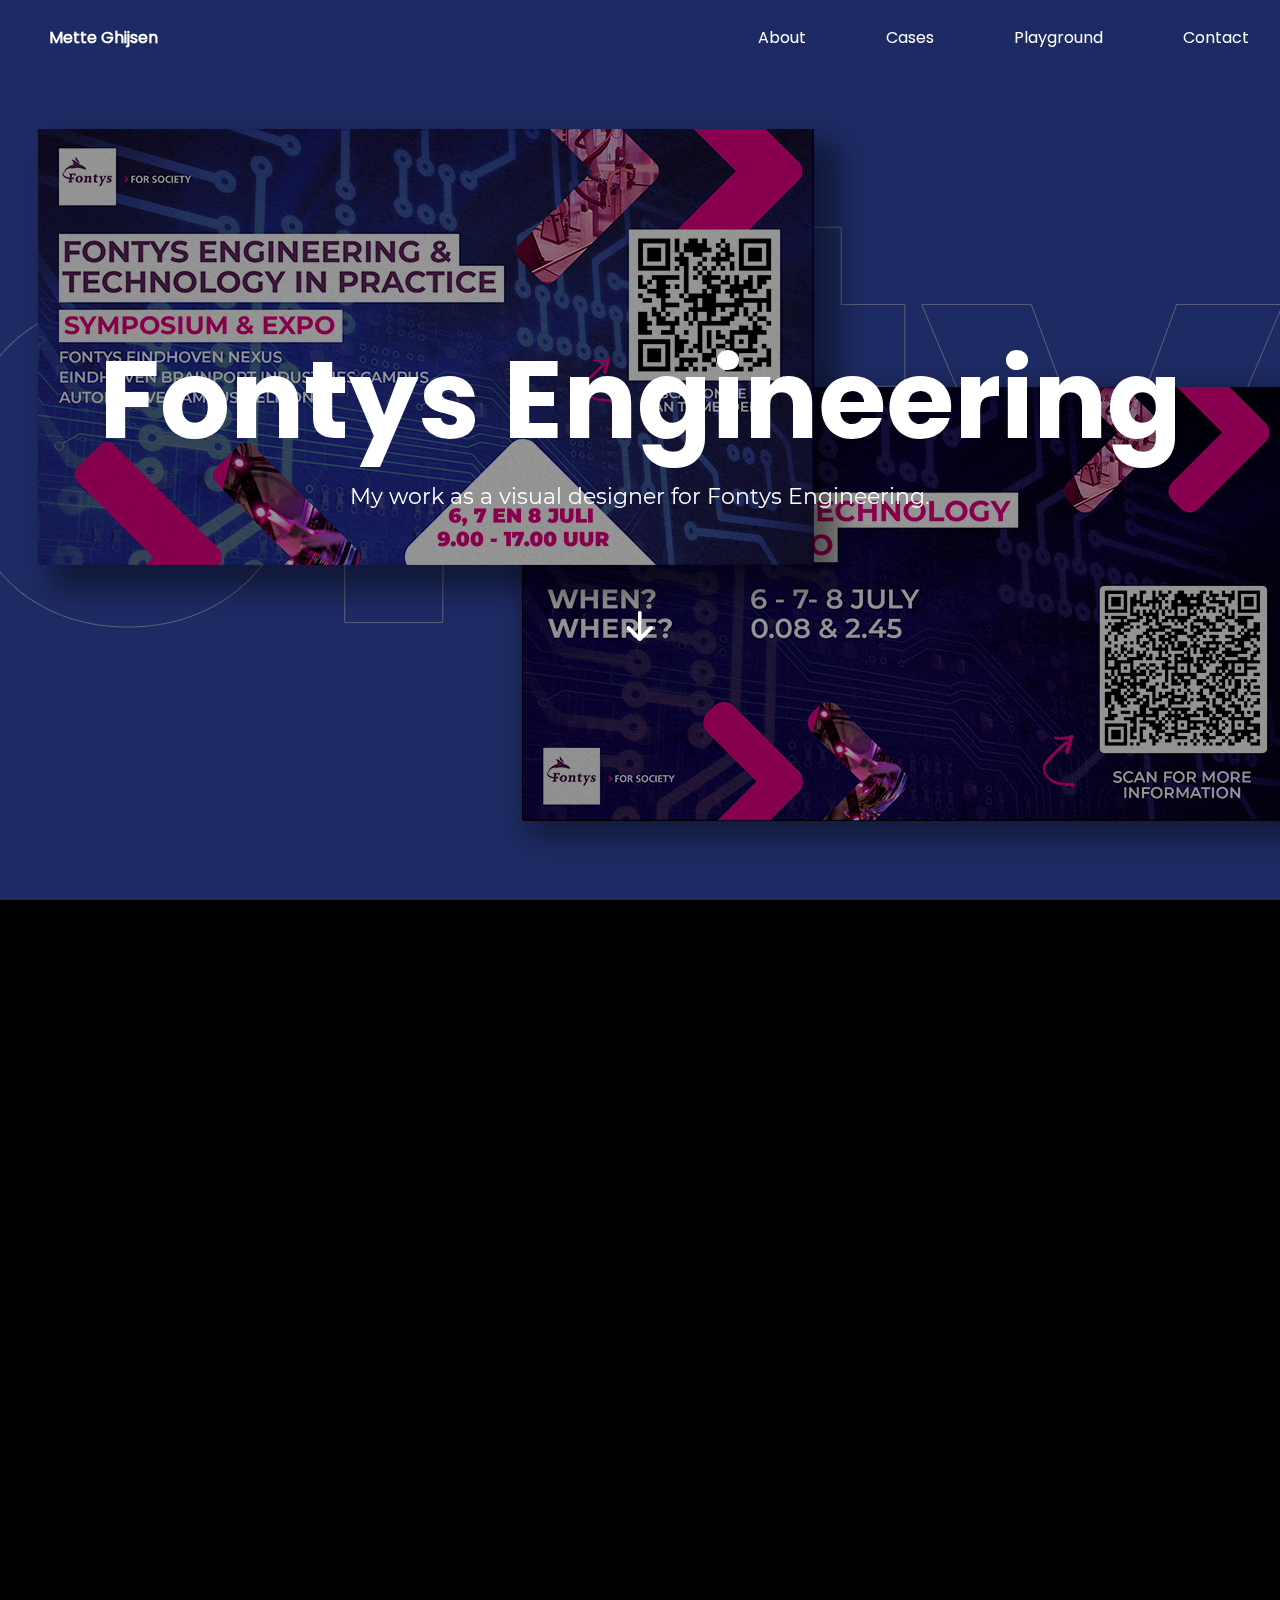
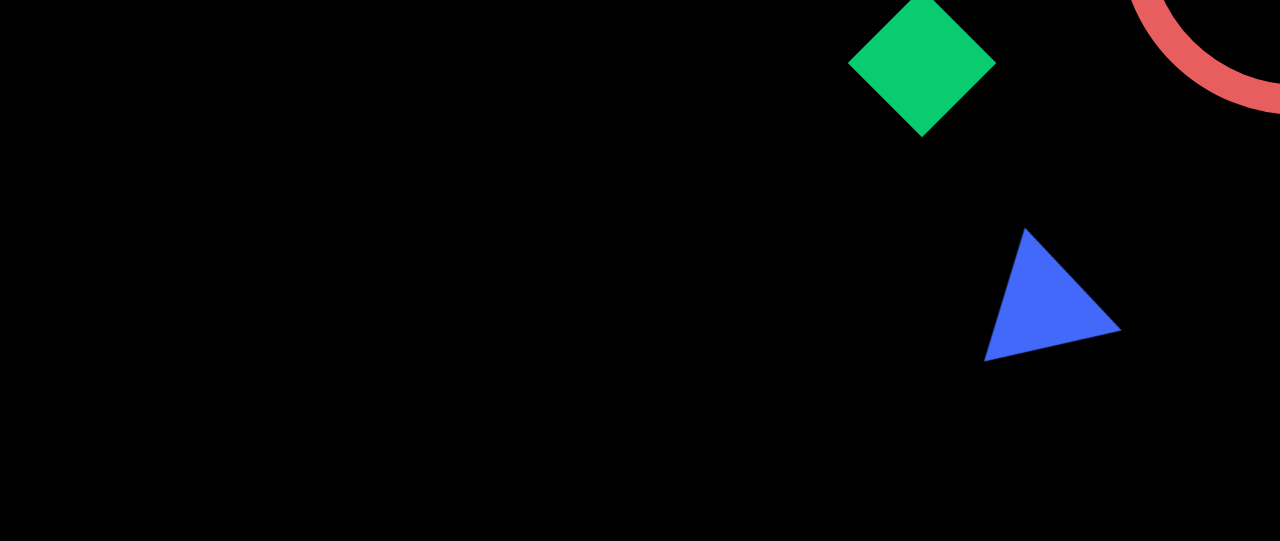
==== commit bb7b1d80: "Logo weggehaald en vervangen door naam op elke pagina" ====
--- a/fontys.html
+++ b/fontys.html
@@ -33,21 +33,21 @@
 
 <header class="header">
     <nav class="navbar">
-        <a href="index.html" class="nav-logo" cursor-class="arrow">
-            <img src="img/metteghijsenlogo.png" alt="mglogo">
+        <a href="index.html" class="nav-link" style="float: left" cursor-class="arrow">
+            <h4><b>Mette Ghijsen</b></h4>
         </a>
         <ul class="nav-menu">
             <li class="nav-item">
-                <a href="#nicetomeetyou" class="nav-link" cursor-class="arrow">About</a>
+                <a href="index.html/#nicetomeetyou" class="nav-link" cursor-class="arrow">About</a>
             </li>
             <li class="nav-item">
-                <a href="#cases" class="nav-link" cursor-class="arrow">Cases</a>
+                <a href="index.html/#cases" class="nav-link" cursor-class="arrow">Cases</a>
             </li>
             <li class="nav-item">
-                <a href="#playground" class="nav-link" cursor-class="arrow">Playground</a>
+                <a href="index.html/#playground" class="nav-link" cursor-class="arrow">Playground</a>
             </li>
             <li class="nav-item">
-                <a href="#contact" class="nav-link" cursor-class="arrow">Contact</a>
+                <a href="index.html/#contact" class="nav-link" cursor-class="arrow">Contact</a>
             </li>
         </ul>
         <div class="hamburger" cursor-class="arrow">
@@ -269,8 +269,8 @@
                         </div>
 
                         <h3>Say hello</h3>
-                        <p><a href="mailto: mette.ghijsen@student.fontys.nl" cursor-class="arrow"> →
-                            mette.ghijsen@student.fontys.nl</a></p>
+                        <p><a href="mailto: info@metteghijsen.nl" cursor-class="arrow"> →
+                            info@metteghijsen.nl</a></p>
 
                         <h3>Social Media</h3>
                         <p><a href="https://github.com/metteghijsen" target="_blank" cursor-class="arrow">→
